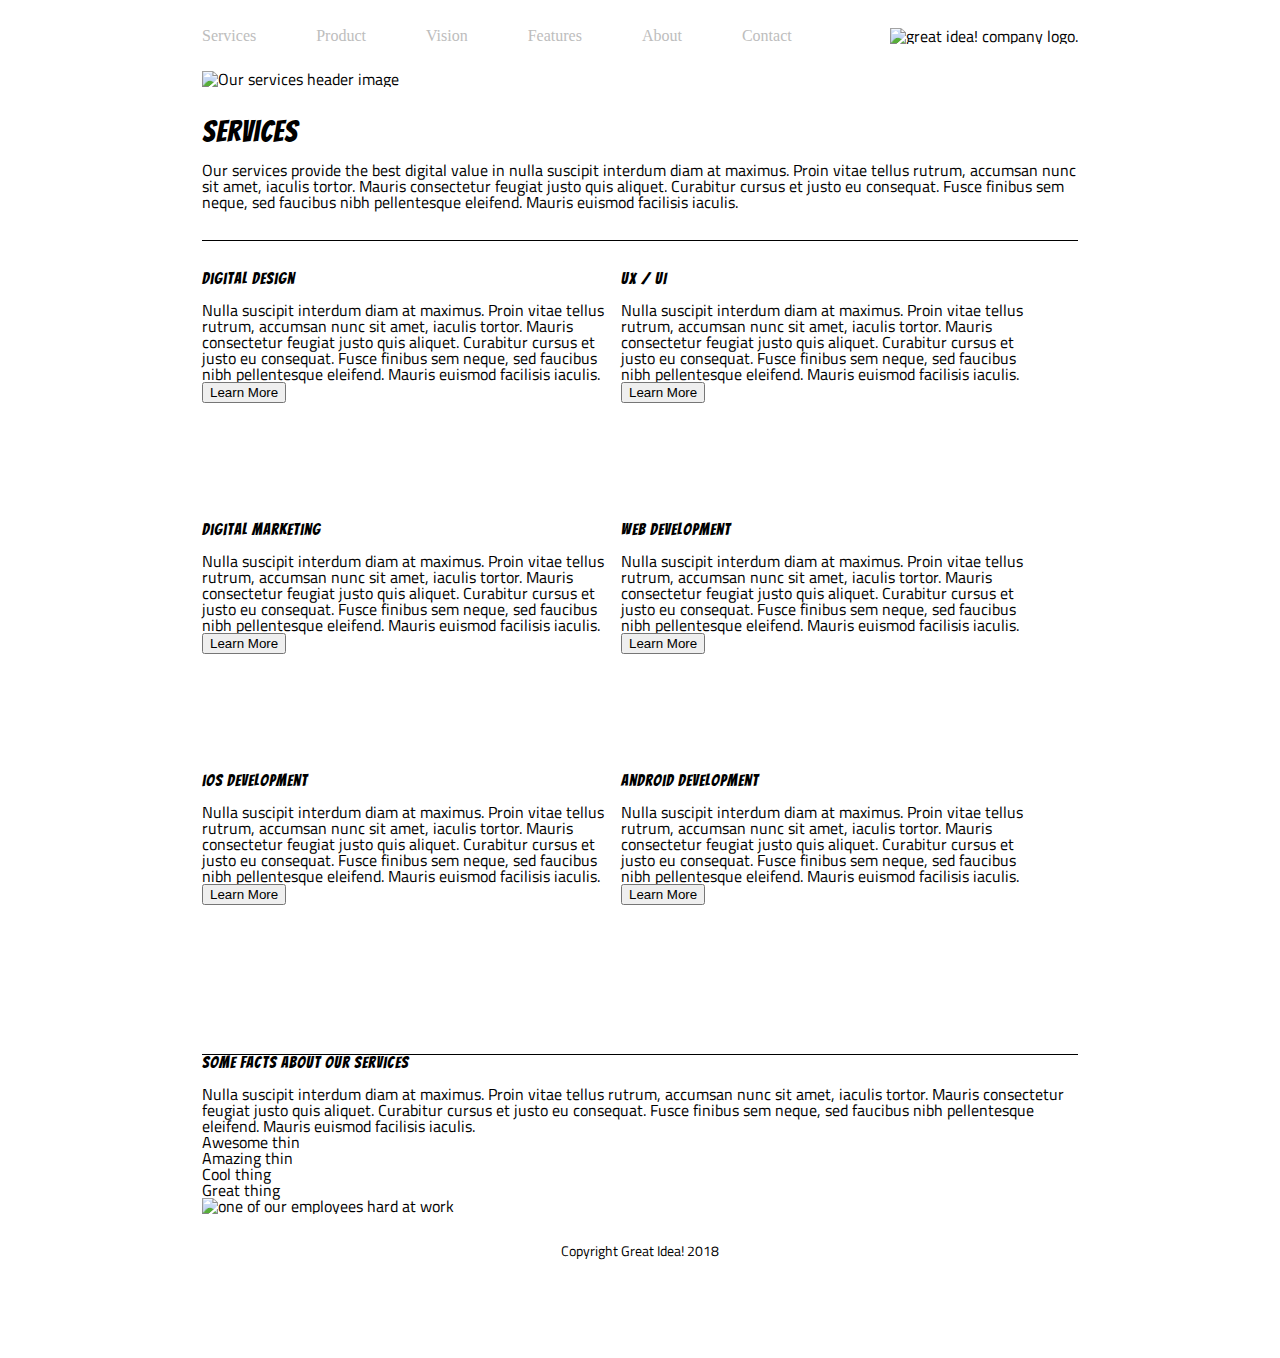
==== great-idea/services.html @ a9e34bbb "Halfway point on services" ====
<!doctype html>

<html lang="en">
<head>
  <meta charset="utf-8">

  <title>Great Idea! - Services</title>

  <link href="https://fonts.googleapis.com/css?family=Bangers|Titillium+Web" rel="stylesheet">
  <link rel="stylesheet" href="css/index.css">

  <!--[if lt IE 9]>
    <script src="https://cdnjs.cloudflare.com/ajax/libs/html5shiv/3.7.3/html5shiv.js"></script>
  <![endif]-->
</head>

<body>
  <div class="container">
    <header>
      <nav>
        <a href="services.html">Services</a>
        <a href="#">Product</a>
        <a href="#">Vision</a>
        <a href="#">Features</a>
        <a href="index.html">About</a>
        <a href="#">Contact</a>
      </nav>
      <img class="logo" src="img/logo.png" alt="great idea! company logo.">
    </header>

    <img class="services-header-img" src="img/services-header.jpg" alt="Our services header image">

    <section class="services-about">
      <h1>Services</h1>

      <p>Our services provide the best digital value in nulla suscipit interdum diam at maximus. Proin vitae tellus rutrum, accumsan nunc sit amet, iaculis tortor. Mauris consectetur feugiat justo quis aliquet. Curabitur cursus et justo eu consequat. Fusce finibus sem neque, sed faucibus nibh pellentesque eleifend. Mauris euismod facilisis iaculis.</p>
    </section>

    <div class="service-descriptions">
      <section class="service-description">
        <h3>Digital Design</h3>
        <p>Nulla suscipit interdum diam at maximus. Proin vitae tellus rutrum, accumsan nunc sit amet, iaculis tortor. Mauris consectetur feugiat justo quis aliquet. Curabitur cursus et justo eu consequat. Fusce finibus sem neque, sed faucibus nibh pellentesque eleifend. Mauris euismod facilisis iaculis.</p>

        <button>Learn More</button>
      </section>

      <section class="service-description">
        <h3>UX / UI</h3>

        <p>Nulla suscipit interdum diam at maximus. Proin vitae tellus rutrum, accumsan nunc sit amet, iaculis tortor. Mauris consectetur feugiat justo quis aliquet. Curabitur cursus et justo eu consequat. Fusce finibus sem neque, sed faucibus nibh pellentesque eleifend. Mauris euismod facilisis iaculis.</p>

        <button>Learn More</button>
      </section>


      <section class="service-description">
        <h3>Digital Marketing</h3>

        <p>Nulla suscipit interdum diam at maximus. Proin vitae tellus rutrum, accumsan nunc sit amet, iaculis tortor. Mauris consectetur feugiat justo quis aliquet. Curabitur cursus et justo eu consequat. Fusce finibus sem neque, sed faucibus nibh pellentesque eleifend. Mauris euismod facilisis iaculis.</p>

        <button>Learn More</button>
      </section>



      <section class="service-description">
        <h3>Web Development</h3>

        <p>Nulla suscipit interdum diam at maximus. Proin vitae tellus rutrum, accumsan nunc sit amet, iaculis tortor. Mauris consectetur feugiat justo quis aliquet. Curabitur cursus et justo eu consequat. Fusce finibus sem neque, sed faucibus nibh pellentesque eleifend. Mauris euismod facilisis iaculis.</p>

        <button>Learn More</button>
      </section>



      <section class="service-description">
        <h3>iOS Development</h3>

        <p>Nulla suscipit interdum diam at maximus. Proin vitae tellus rutrum, accumsan nunc sit amet, iaculis tortor. Mauris consectetur feugiat justo quis aliquet. Curabitur cursus et justo eu consequat. Fusce finibus sem neque, sed faucibus nibh pellentesque eleifend. Mauris euismod facilisis iaculis.</p>

        <button>Learn More</button>
      </section>



      <section class="service-description">
        <h3>Android Development</h3>

        <p>Nulla suscipit interdum diam at maximus. Proin vitae tellus rutrum, accumsan nunc sit amet, iaculis tortor. Mauris consectetur feugiat justo quis aliquet. Curabitur cursus et justo eu consequat. Fusce finibus sem neque, sed faucibus nibh pellentesque eleifend. Mauris euismod facilisis iaculis.</p>

        <button>Learn More</button>
      </section>
    </div>


    <h3>Some Facts About Our Services</h3>

    <p>Nulla suscipit interdum diam at maximus. Proin vitae tellus rutrum, accumsan nunc sit amet, iaculis tortor. Mauris consectetur feugiat justo quis aliquet. Curabitur cursus et justo eu consequat. Fusce finibus sem neque, sed faucibus nibh pellentesque eleifend. Mauris euismod facilisis iaculis.</p>

    <ul>
      <li>Awesome thin</li>
      <li>Amazing thin</li>
      <li>Cool thing</li>
      <li>Great thing</li>
    </ul>

    <img class="services-info-img" src="img/services-info.png" alt="one of our employees hard at work">

    <footer>Copyright Great Idea! 2018</footer>
  </div>
</body>

</html>
---- great-idea/css/index.css ----
/* http://meyerweb.com/eric/tools/css/reset/
   v2.0 | 20110126
   License: none (public domain)
*/

html, body, div, span, applet, object, iframe,
h1, h2, h3, h4, h5, h6, p, blockquote, pre,
a, abbr, acronym, address, big, cite, code,
del, dfn, em, img, ins, kbd, q, s, samp,
small, strike, strong, sub, sup, tt, var,
b, u, i, center,
dl, dt, dd, ol, ul, li,
fieldset, form, label, legend,
table, caption, tbody, tfoot, thead, tr, th, td,
article, aside, canvas, details, embed,
figure, figcaption, footer, header, hgroup,
menu, nav, output, ruby, section, summary,
time, mark, audio, video {
	margin: 0;
	padding: 0;
	border: 0;
	font-size: 100%;
	font: inherit;
	vertical-align: baseline;
}
/* HTML5 display-role reset for older browsers */
article, aside, details, figcaption, figure,
footer, header, hgroup, menu, nav, section {
	display: block;
}
body {
	line-height: 1;
}
ol, ul {
	list-style: none;
}
blockquote, q {
	quotes: none;
}
blockquote:before, blockquote:after,
q:before, q:after {
	content: '';
	content: none;
}
table {
	border-collapse: collapse;
	border-spacing: 0;
}

/* Set every element's box-sizing to border-box */
* {
    box-sizing: border-box;
}

html, body {
    height: 100%;
    font-family: 'Titillium Web', sans-serif;
}

h1, h2, h3, h4, h5 {
    font-family: 'Bangers', cursive;
    letter-spacing: 1px;
    margin-bottom: 15px;
}

/* Copy and paste your work from yesterday here and start to refactor into flexbox */

.container {
    width: 876px;
    margin: 0 auto;
    padding-top: 71px;
}

header {
    position: fixed;
    display: flex;
    justify-content: space-between;
    align-items: center;
    top: 0;
    background-color: white;
    width: 876px;
}

nav {
    display: flex;
    align-items: center;
    justify-content: space-between;
    font-family: 'Staatliches', cursive;
    height: 71px;
}

nav a {
    margin: 0 30px;
    text-decoration: none;
    color: #BDBDBD;
}

nav a:first-child {
    margin-left: 0;
}

.jumbotron {
    display: flex;
    justify-content: space-evenly;
    align-items: center;
    height: 459px;
    border-bottom: 1px solid black;
}

.jumbo-left {
    text-align: center;
}

.jumbo-left h1 {
    font-size: 85px;
}

.jumbo-left button {
    margin-top: 5px;
    padding: 3px 50px;
    background: white;
    border: 1px solid black;
    font-family: 'Titillium Web', sans-serif;
    font-size: 110%;
}

.middle-content {
    padding: 50px 0;
    display: flex;
    align-items: center;
    justify-content: space-between;
    border-bottom: 1px solid black;
}

.services, .product, .vision {
    width: 270px;
}

.contact {
    margin-top: 30px;
}

footer {
    text-align: center;
    padding: 30px 0 100px;
    font-size: 14px;
}

.services-about, .service-descriptions {
    padding: 30px 0;
    border-bottom: 1px solid black;
}

.services-about h1 {
    font-size: 30px;
}

.service-descriptions {
    display: flex;
    flex-wrap: wrap;
}

.service-descriptions section {
    width: 419px;
    height: 251px;
}
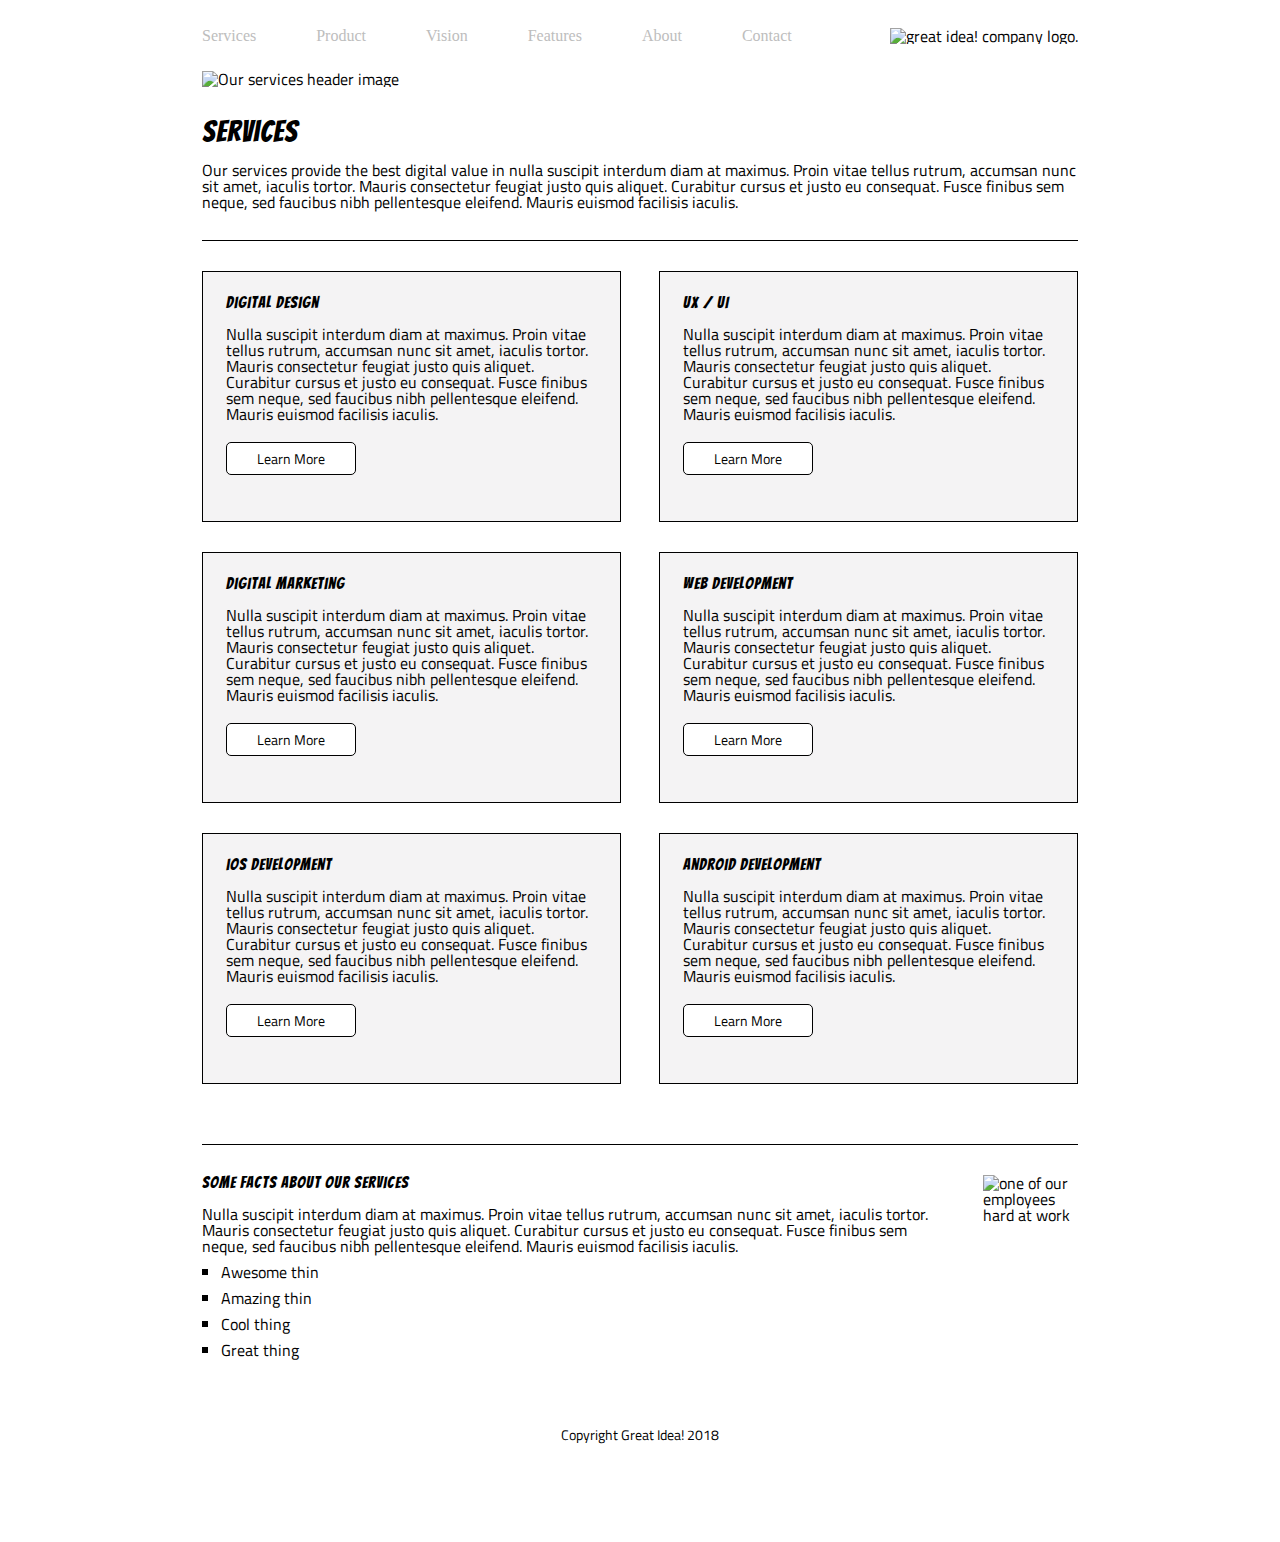
==== commit 139b5f01: "Finished services page" ====
--- a/great-idea/services.html
+++ b/great-idea/services.html
@@ -93,18 +93,22 @@
     </div>
 
 
-    <h3>Some Facts About Our Services</h3>
+    <div class="some-facts">
+      <section>
+        <h3>Some Facts About Our Services</h3>
 
-    <p>Nulla suscipit interdum diam at maximus. Proin vitae tellus rutrum, accumsan nunc sit amet, iaculis tortor. Mauris consectetur feugiat justo quis aliquet. Curabitur cursus et justo eu consequat. Fusce finibus sem neque, sed faucibus nibh pellentesque eleifend. Mauris euismod facilisis iaculis.</p>
+        <p>Nulla suscipit interdum diam at maximus. Proin vitae tellus rutrum, accumsan nunc sit amet, iaculis tortor. Mauris consectetur feugiat justo quis aliquet. Curabitur cursus et justo eu consequat. Fusce finibus sem neque, sed faucibus nibh pellentesque eleifend. Mauris euismod facilisis iaculis.</p>
 
-    <ul>
-      <li>Awesome thin</li>
-      <li>Amazing thin</li>
-      <li>Cool thing</li>
-      <li>Great thing</li>
-    </ul>
+        <ul>
+          <li>Awesome thin</li>
+          <li>Amazing thin</li>
+          <li>Cool thing</li>
+          <li>Great thing</li>
+        </ul>
+      </section>
 
-    <img class="services-info-img" src="img/services-info.png" alt="one of our employees hard at work">
+      <img class="services-info-img" src="img/services-info.png" alt="one of our employees hard at work">
+    </div>
 
     <footer>Copyright Great Idea! 2018</footer>
   </div>
--- a/great-idea/css/index.css
+++ b/great-idea/css/index.css
@@ -115,7 +115,7 @@
     font-size: 85px;
 }
 
-.jumbo-left button {
+.jumbo-left button, .service-descriptions button {
     margin-top: 5px;
     padding: 3px 50px;
     background: white;
@@ -158,9 +158,41 @@
 .service-descriptions {
     display: flex;
     flex-wrap: wrap;
+    justify-content: space-between;
+
 }
 
 .service-descriptions section {
     width: 419px;
     height: 251px;
+    border: 1px solid black;
+    padding: 23px;
+    margin-bottom: 30px;
+    background-color: #F4F3F4;
 }
+
+.service-description button {
+    border-radius: 5px;
+    margin-top: 20px;
+    padding: 5px 30px;
+    font-size: 14px;
+}
+
+.some-facts {
+    margin: 30px 0;
+    display: flex;
+    flex-direction: row;
+}
+
+.some-facts section {
+    margin-right: 40px;
+}
+
+ul {
+    list-style-type: square;
+    margin-left: 19px;
+}
+
+li {
+    margin: 10px 0;
+}
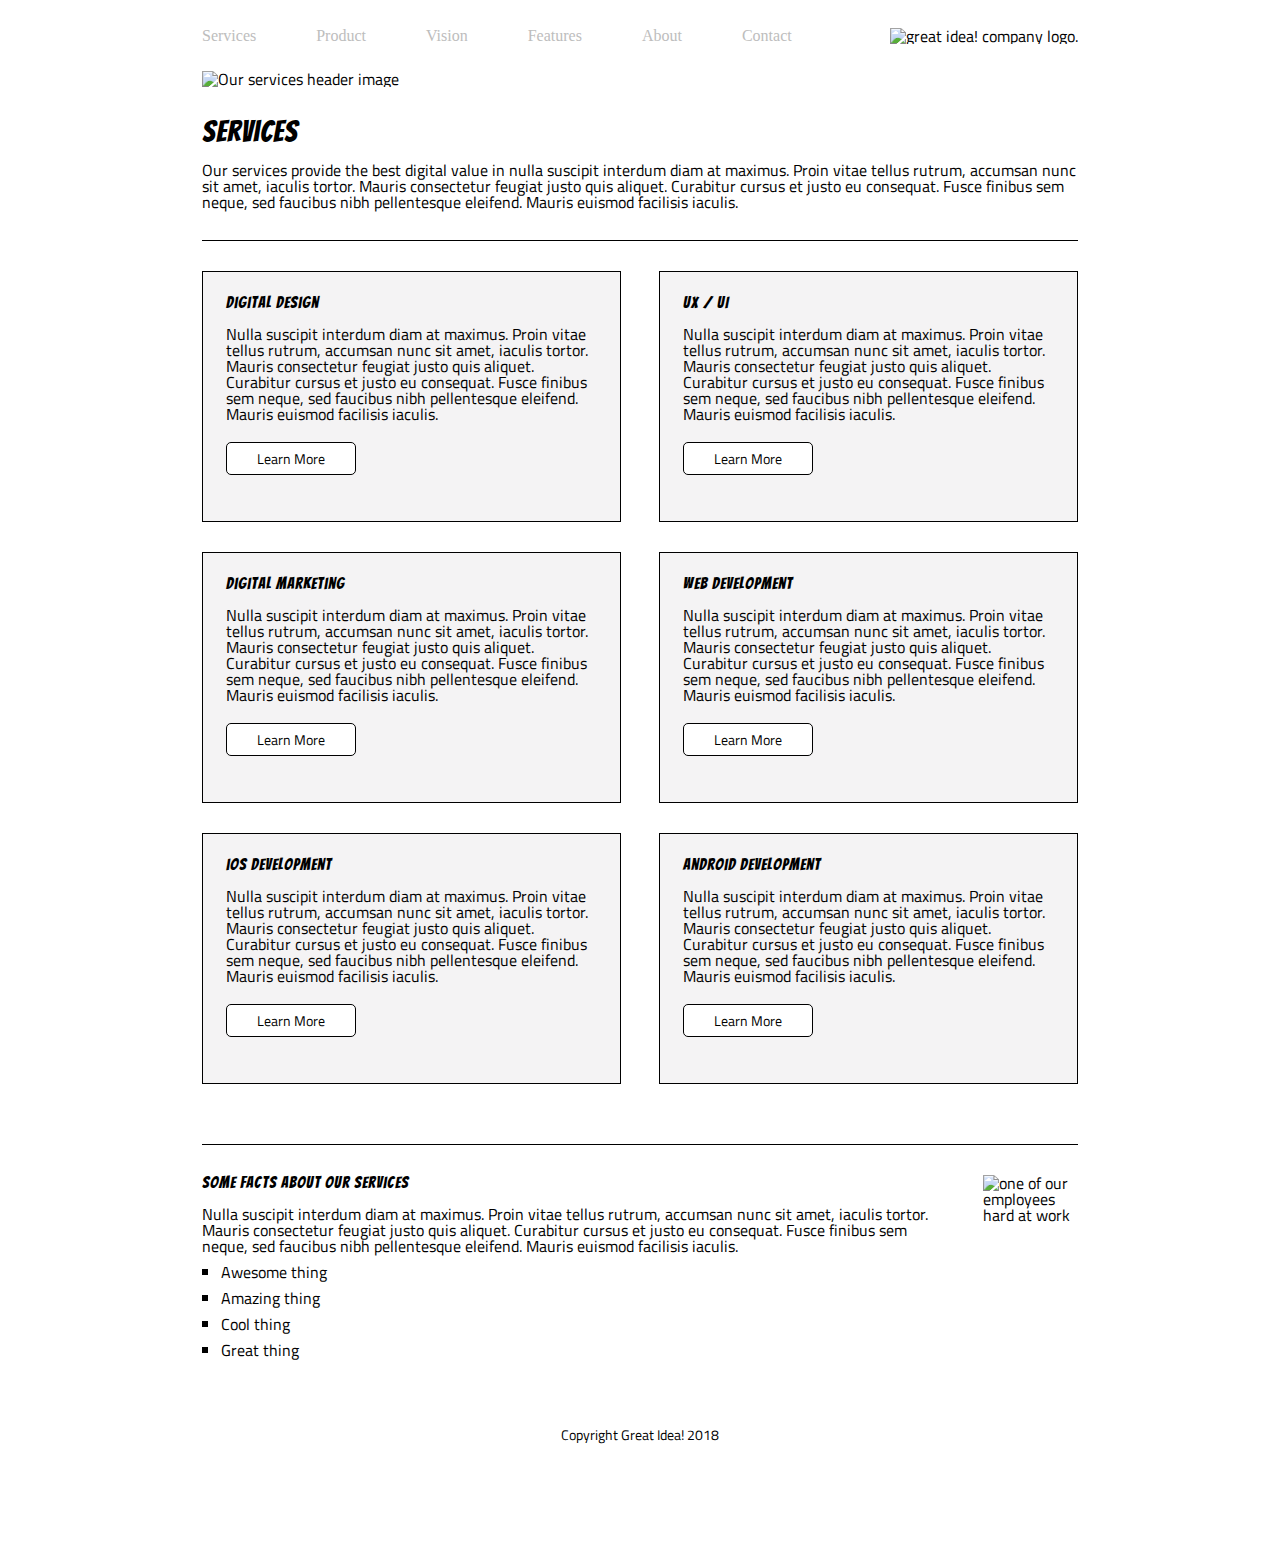
==== commit 18388dee: "typo fixed" ====
--- a/great-idea/services.html
+++ b/great-idea/services.html
@@ -100,8 +100,8 @@
         <p>Nulla suscipit interdum diam at maximus. Proin vitae tellus rutrum, accumsan nunc sit amet, iaculis tortor. Mauris consectetur feugiat justo quis aliquet. Curabitur cursus et justo eu consequat. Fusce finibus sem neque, sed faucibus nibh pellentesque eleifend. Mauris euismod facilisis iaculis.</p>
 
         <ul>
-          <li>Awesome thin</li>
-          <li>Amazing thin</li>
+          <li>Awesome thing</li>
+          <li>Amazing thing</li>
           <li>Cool thing</li>
           <li>Great thing</li>
         </ul>
--- a/great-idea/css/index.css
+++ b/great-idea/css/index.css
@@ -196,3 +196,7 @@
 li {
     margin: 10px 0;
 }
+
+img.services-header-img {
+    width: 876px;
+}
